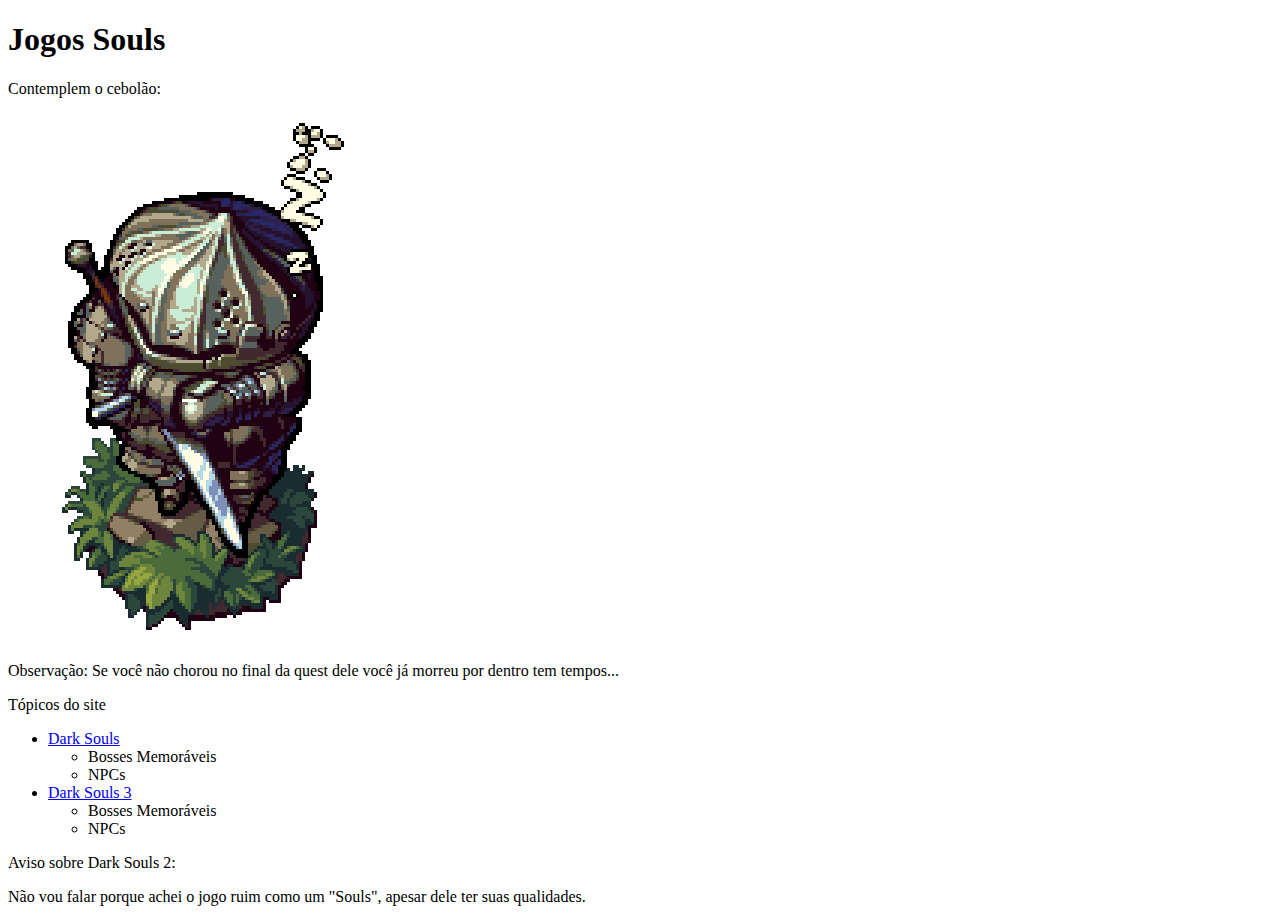
==== src/index.html @ cd0a4a97 "fpagina sobre dark souls 1 finalizada" ====
<!DOCTYPE html>
<html lang="pt-br">
<head>
    <meta charset="UTF-8">
    <meta http-equiv="X-UA-Compatible" content="IE=edge">
    <meta name="viewport" content="width=device-width, initial-scale=1.0">
    <link rel="shortcut icon" href="../imagens/favicon/marca_da_maldicao.png" type="image/x-icon">
    <title>Franquia Souls</title>
</head>
<body>
    <h1>Jogos Souls</h1>
    <p>Contemplem o cebolão:</p>
    <img src="../imagens/55c2bfb17c996cf7c36e41ed74f8a29bf5d9955er1-384-528_hq.gif" alt="cebolao_cavaleiro">
    <p>Observação: Se você não chorou no final da quest dele você já morreu por dentro tem tempos...</p>
    <p>Tópicos do site</p>
    <ul>
        <li> <a href="../pages/pagedarksouls.html" rel="next" target="_self"> Dark Souls </a></li>        
        <ul>
            <li>Bosses Memoráveis</li>
            <li>NPCs</li>            
        </ul>
        <li><a href="../pages/pagedarksouls3.html">Dark Souls 3</a> </li>
        <ul>
            <li>Bosses Memoráveis</li>
            <li>NPCs</li>
        </ul>
    </ul>
    <p>Aviso sobre Dark Souls 2: <br></p>
    <p>Não vou falar porque achei o jogo ruim como um "Souls", apesar dele ter suas qualidades.</p>
</body>
</html>
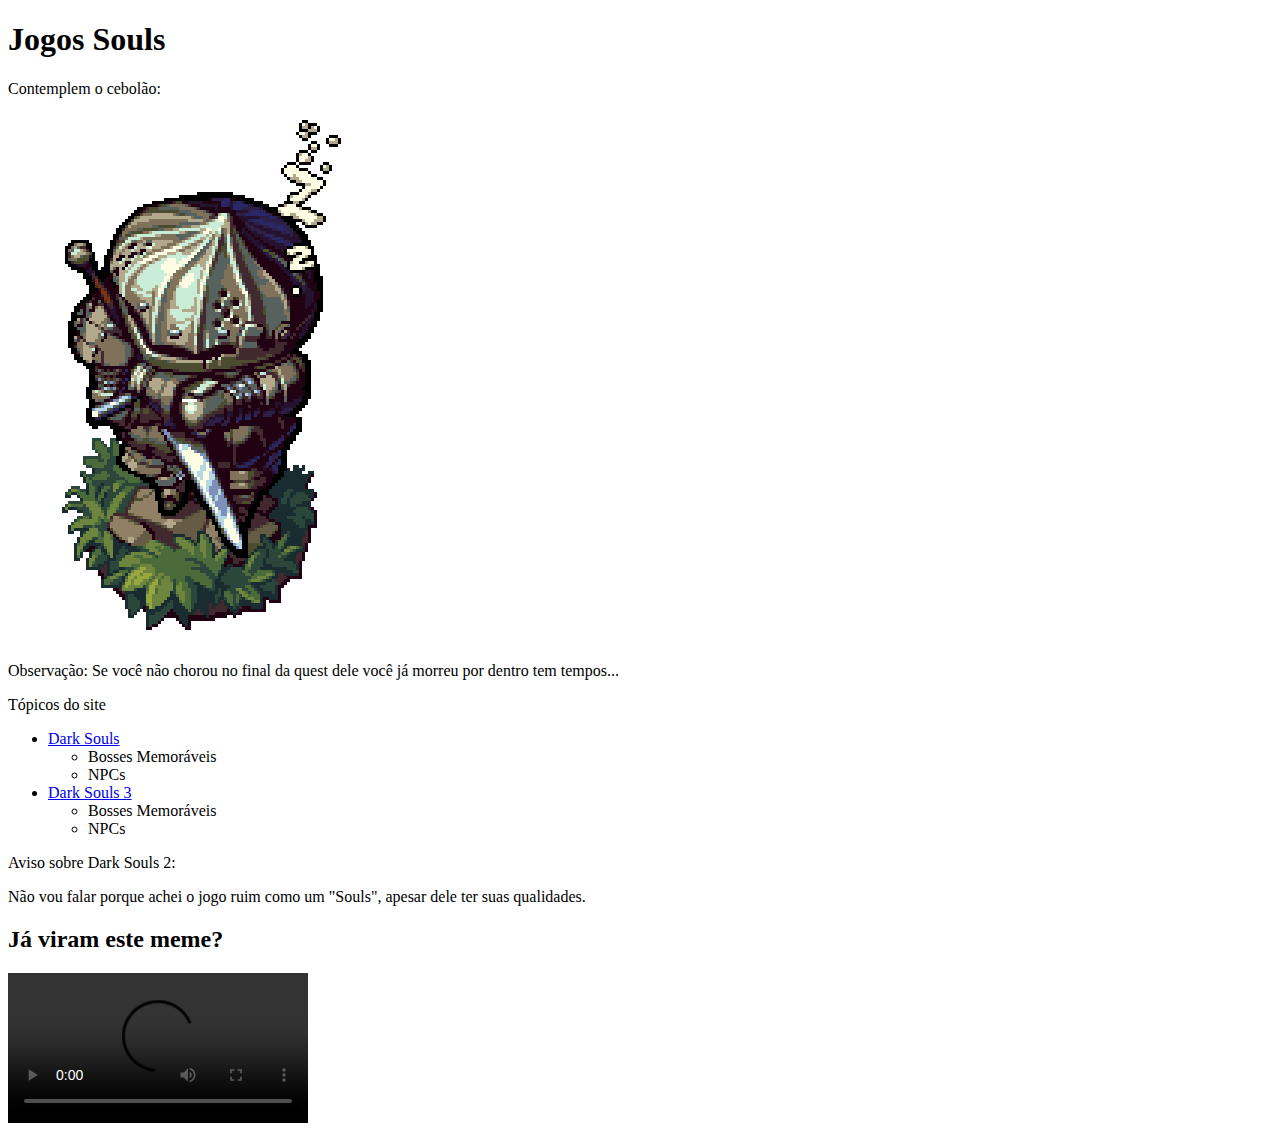
==== commit 16d9dc66: "botei um meme só pra testar colocar vídeo em site" ====
--- a/src/index.html
+++ b/src/index.html
@@ -27,5 +27,13 @@
     </ul>
     <p>Aviso sobre Dark Souls 2: <br></p>
     <p>Não vou falar porque achei o jogo ruim como um "Souls", apesar dele ter suas qualidades.</p>
+
+    <h2>Já viram este meme?</h2>
+    <video  controls>
+        <source src="../video/Attention All Dark Souls Fans.m4v" type="video/mp4">
+        <source src="../video/Attention all Dark Souls Fans.mp4" type="video/mp4">
+        <source src="../video/Attention All Dark Souls Fans.webm" type="video/webm">
+        <p>Infelizmente seu navegador não compatibilidade com a reprodução de vídeos.</p>
+    </video>
 </body>
 </html>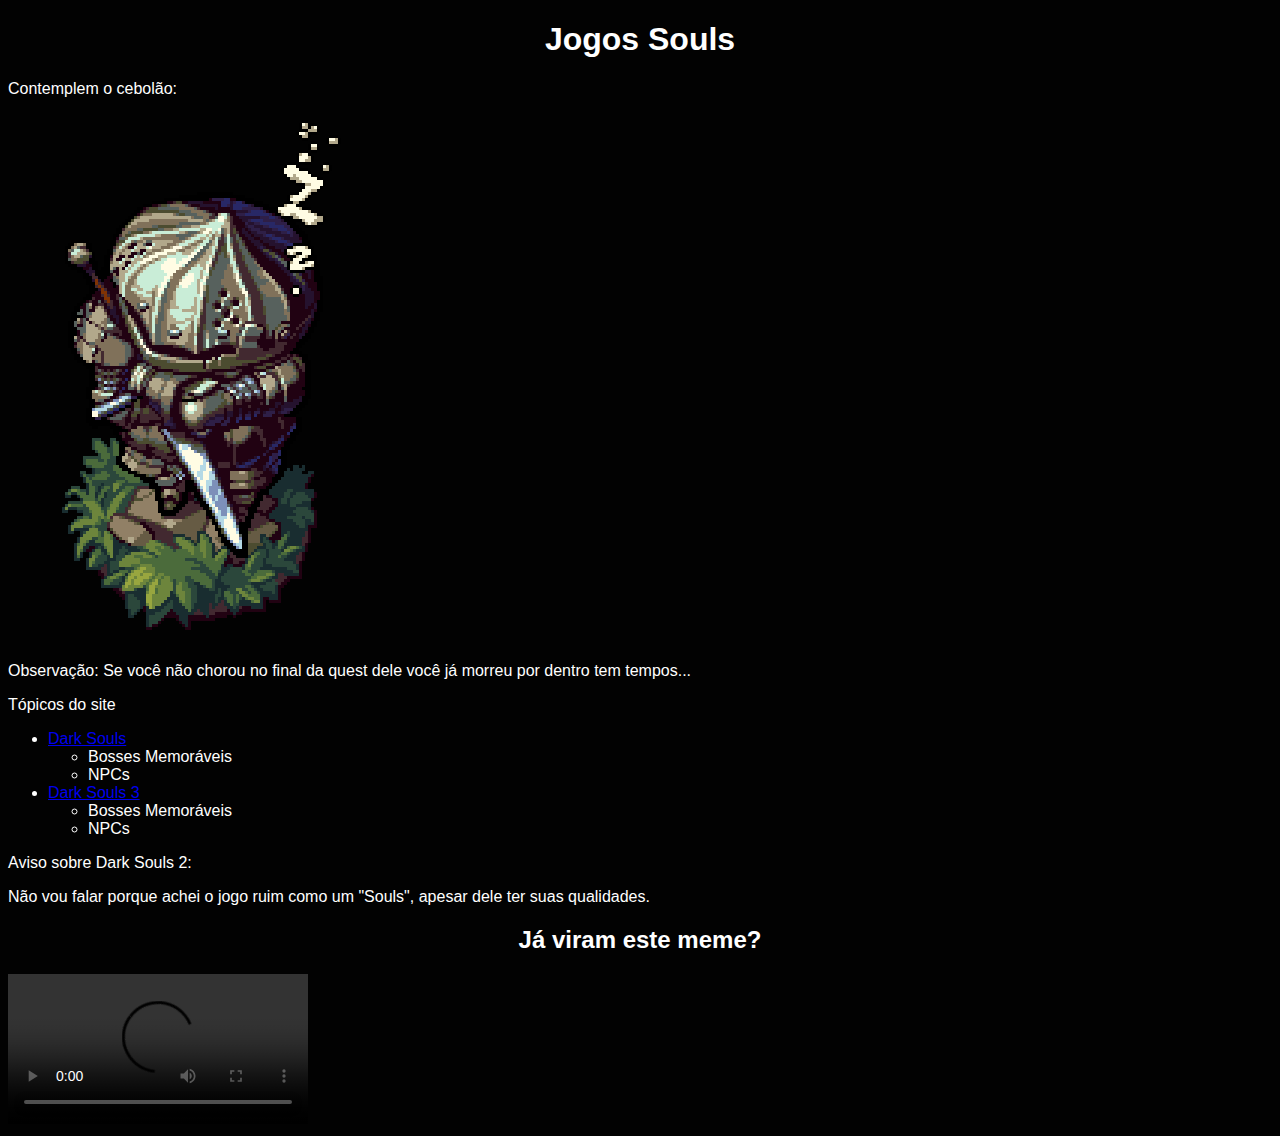
==== commit dce048c4: "Implementei o pouco de CSS que aprendi" ====
--- a/src/index.html
+++ b/src/index.html
@@ -6,6 +6,7 @@
     <meta name="viewport" content="width=device-width, initial-scale=1.0">
     <link rel="shortcut icon" href="../imagens/favicon/marca_da_maldicao.png" type="image/x-icon">
     <title>Franquia Souls</title>
+    <link rel="stylesheet" href="style.css">
 </head>
 <body>
     <h1>Jogos Souls</h1>
--- a/src/style.css
+++ b/src/style.css
@@ -0,0 +1,26 @@
+@charset "UTF-8";
+
+body{
+    background-color:rgb(2, 2, 2);
+    font-family: "Helvetica Neue",Helvetica,Arial;
+    font-size: 16px;
+}
+h1{
+    color:white;
+    text-align: center;
+}
+li{
+    color:white;
+}
+h2{
+    color:white;
+    text-align: center;
+}
+h3{
+    color:white;
+    text-align: center;
+}
+p{
+    color:white;
+    text-align: justify;
+}
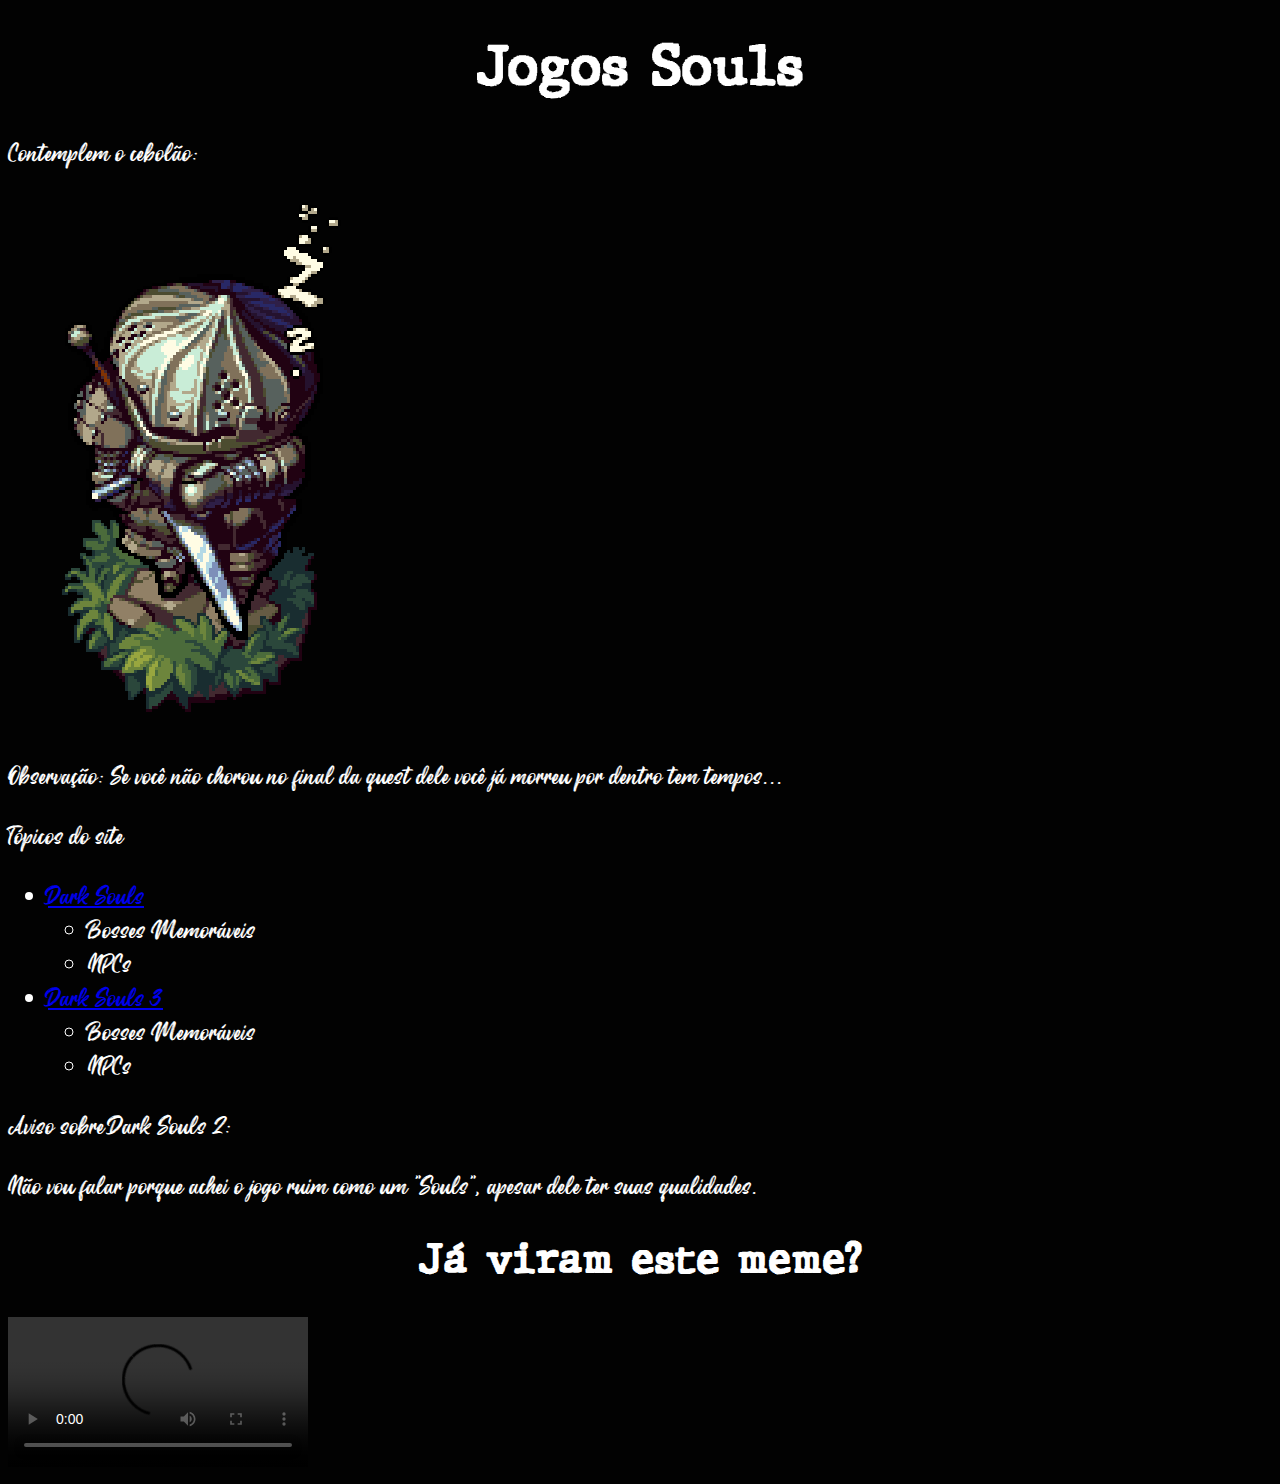
==== commit 6ce60bea: "Alterando as fontes" ====
--- a/src/index.html
+++ b/src/index.html
@@ -7,6 +7,7 @@
     <link rel="shortcut icon" href="../imagens/favicon/marca_da_maldicao.png" type="image/x-icon">
     <title>Franquia Souls</title>
     <link rel="stylesheet" href="style.css">
+   
 </head>
 <body>
     <h1>Jogos Souls</h1>
--- a/src/style.css
+++ b/src/style.css
@@ -2,12 +2,13 @@
 
 body{
     background-color:rgb(2, 2, 2);
-    font-family: "Helvetica Neue",Helvetica,Arial;
-    font-size: 16px;
+    font-family: 'hallies';
+    font-size: 26px;
 }
 h1{
     color:white;
     text-align: center;
+    font-family: 'typewriter';
 }
 li{
     color:white;
@@ -15,12 +16,29 @@
 h2{
     color:white;
     text-align: center;
+    font-family: 'typewriter';
 }
 h3{
     color:white;
     text-align: center;
+    font-family: 'typewriter';
 }
 p{
     color:white;
     text-align: justify;
 }
+img {    
+    align-self: center;
+}
+@font-face {
+    font-family: 'typewriter';
+    src: url(../fontes/JMH\ Typewriter-Black.otf) format('opentype');
+    font-weight: normal;
+    font-style: normal;
+}
+@font-face {
+    font-family: 'hallies';
+    src: url(../fontes/Hallies.otf) format('opentype');
+    font-weight: normal;
+    font-style: normal;
+}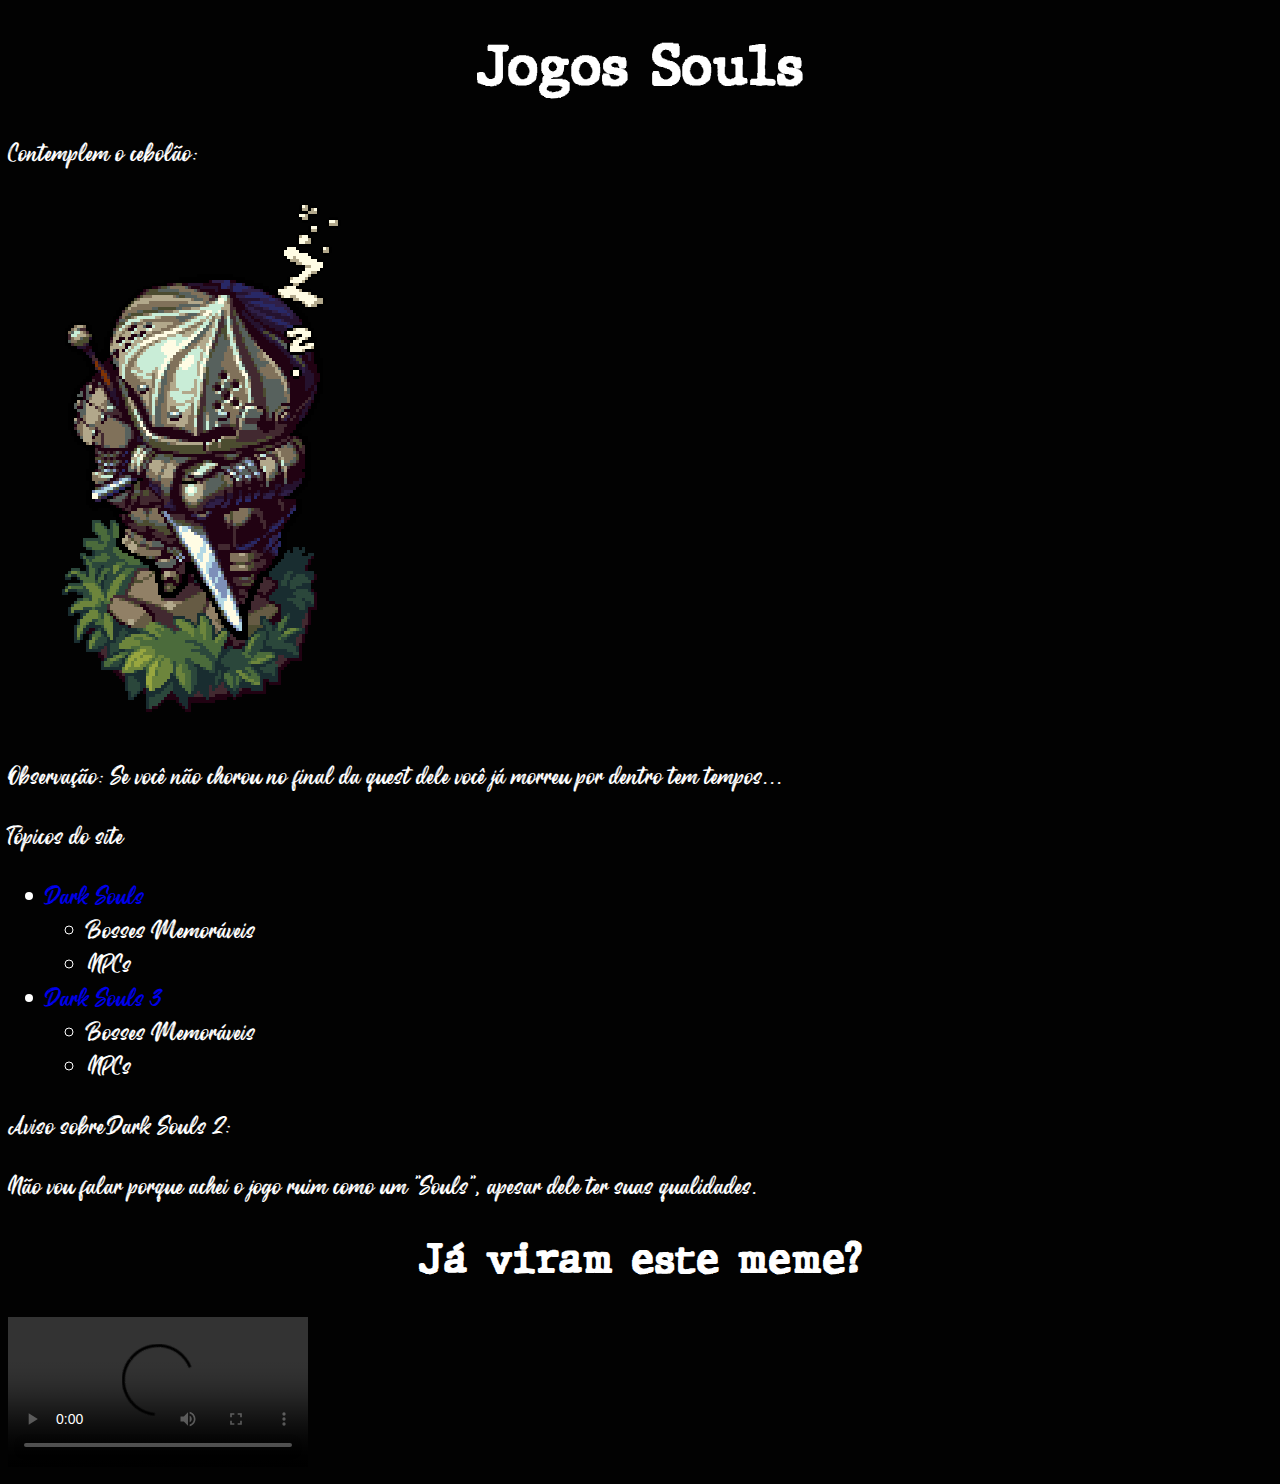
==== commit 3ba92503: "Aprendendo noções de organização de um site" ====
--- a/src/index.html
+++ b/src/index.html
@@ -6,12 +6,14 @@
     <meta name="viewport" content="width=device-width, initial-scale=1.0">
     <link rel="shortcut icon" href="../imagens/favicon/marca_da_maldicao.png" type="image/x-icon">
     <title>Franquia Souls</title>
-    <link rel="stylesheet" href="style.css">
-   
+    <link rel="stylesheet" href="style.css">   
 </head>
 <body>
-    <h1>Jogos Souls</h1>
-    <p>Contemplem o cebolão:</p>
+    <header>
+        <h1>Jogos Souls</h1>
+    </header>
+    <main>
+        <p>Contemplem o cebolão:</p>
     <img src="../imagens/55c2bfb17c996cf7c36e41ed74f8a29bf5d9955er1-384-528_hq.gif" alt="cebolao_cavaleiro">
     <p>Observação: Se você não chorou no final da quest dele você já morreu por dentro tem tempos...</p>
     <p>Tópicos do site</p>
@@ -37,5 +39,6 @@
         <source src="../video/Attention All Dark Souls Fans.webm" type="video/webm">
         <p>Infelizmente seu navegador não compatibilidade com a reprodução de vídeos.</p>
     </video>
+    </main>   
 </body>
 </html>--- a/src/style.css
+++ b/src/style.css
@@ -13,6 +13,18 @@
 li{
     color:white;
 }
+li > a {
+    text-decoration: none;
+}
+a:visited {
+    color: white;
+}
+a:hover {
+    color: blueviolet;
+}
+a {
+    text-decoration: none;
+}
 h2{
     color:white;
     text-align: center;
@@ -27,9 +39,6 @@
     color:white;
     text-align: justify;
 }
-img {    
-    align-self: center;
-}
 @font-face {
     font-family: 'typewriter';
     src: url(../fontes/JMH\ Typewriter-Black.otf) format('opentype');
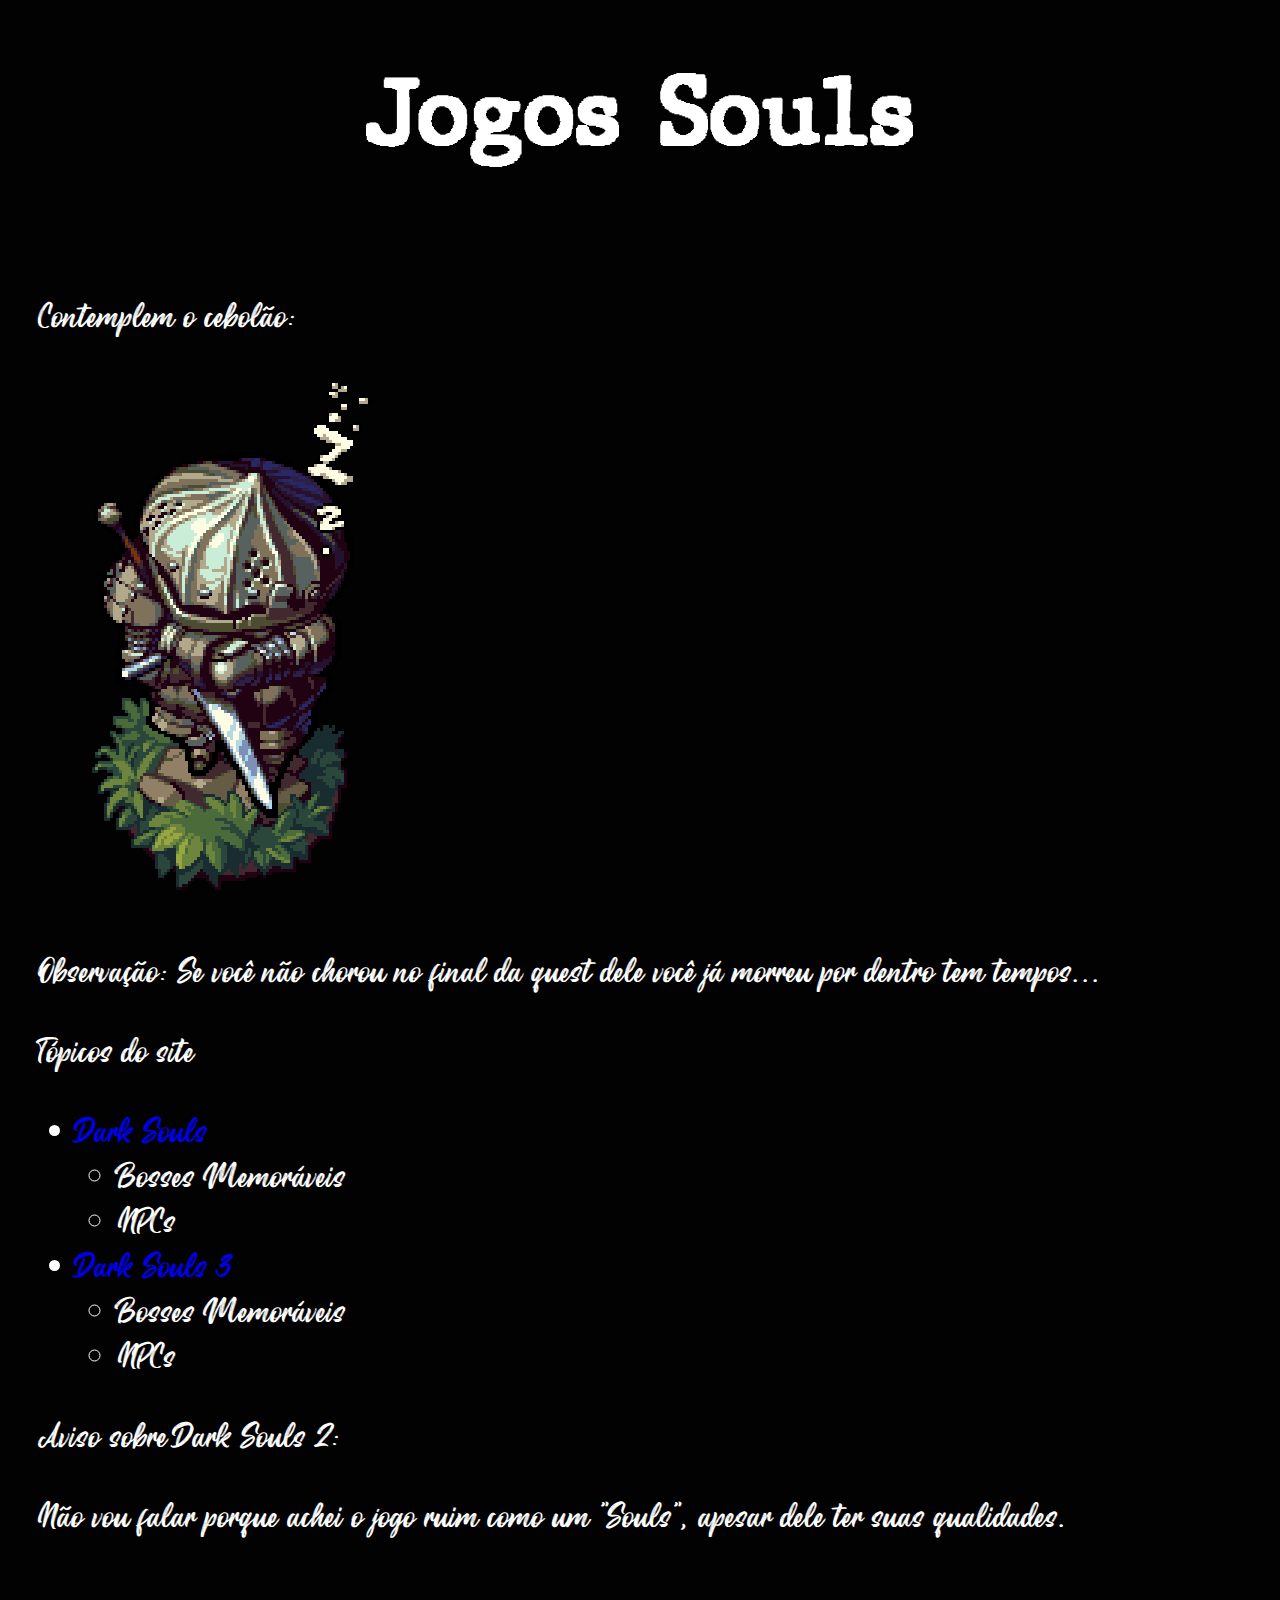
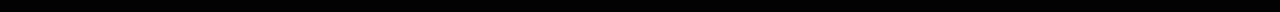
==== commit 45f70eba: "pequenas refatorações para aumentar a responsividade" ====
--- a/src/index.html
+++ b/src/index.html
@@ -6,17 +6,34 @@
     <meta name="viewport" content="width=device-width, initial-scale=1.0">
     <link rel="shortcut icon" href="../imagens/favicon/marca_da_maldicao.png" type="image/x-icon">
     <title>Franquia Souls</title>
-    <link rel="stylesheet" href="style.css">   
+    <link rel="stylesheet" href="style.css">    
 </head>
 <body>
+
     <header>
+
         <h1>Jogos Souls</h1>
+
     </header>
+
     <main>
+
         <p>Contemplem o cebolão:</p>
-    <img src="../imagens/55c2bfb17c996cf7c36e41ed74f8a29bf5d9955er1-384-528_hq.gif" alt="cebolao_cavaleiro">
+
+        <div>
+
+            <picture>
+                <source media="(max-width: 300px)" srcset="../imagens/cebola-p.gif">
+                <source media="(max-width: 370px)" srcset="../imagens/cebola-m.gif">
+                <img src="../imagens/cebola-g.gif" alt="cebolao_cavaleiro" id="cebolao">
+            </picture>
+
+        </div>    
+
     <p>Observação: Se você não chorou no final da quest dele você já morreu por dentro tem tempos...</p>
+
     <p>Tópicos do site</p>
+
     <ul>
         <li> <a href="../pages/pagedarksouls.html" rel="next" target="_self"> Dark Souls </a></li>        
         <ul>
@@ -29,16 +46,10 @@
             <li>NPCs</li>
         </ul>
     </ul>
+
     <p>Aviso sobre Dark Souls 2: <br></p>
+
     <p>Não vou falar porque achei o jogo ruim como um "Souls", apesar dele ter suas qualidades.</p>
-
-    <h2>Já viram este meme?</h2>
-    <video  controls>
-        <source src="../video/Attention All Dark Souls Fans.m4v" type="video/mp4">
-        <source src="../video/Attention all Dark Souls Fans.mp4" type="video/mp4">
-        <source src="../video/Attention All Dark Souls Fans.webm" type="video/webm">
-        <p>Infelizmente seu navegador não compatibilidade com a reprodução de vídeos.</p>
-    </video>
     </main>   
 </body>
 </html>--- a/src/style.css
+++ b/src/style.css
@@ -1,14 +1,44 @@
 @charset "UTF-8";
+
+@font-face {
+    font-family: 'typewriter';
+    src: url(../fontes/JMH\ Typewriter-Black.otf) format('opentype');
+    font-weight: normal;
+    font-style: normal;
+}
+@font-face {
+    font-family: 'hallies';
+    src: url(../fontes/Hallies.otf) format('opentype');
+    font-weight: normal;
+    font-style: normal;
+}
+
+header > h1 {
+    text-align: center;
+}
+
+main {
+    min-width: 250px;
+    max-width: 1500px;
+    margin: auto;
+    padding: 30px;
+}
+
+p{
+    color:white;
+    text-align: justify;
+}
 
 body{
     background-color:rgb(2, 2, 2);
     font-family: 'hallies';
-    font-size: 26px;
+    font-size: 35px;
 }
 h1{
     color:white;
     text-align: center;
     font-family: 'typewriter';
+    font-size: 2.5em;
 }
 li{
     color:white;
@@ -35,19 +65,4 @@
     text-align: center;
     font-family: 'typewriter';
 }
-p{
-    color:white;
-    text-align: justify;
-}
-@font-face {
-    font-family: 'typewriter';
-    src: url(../fontes/JMH\ Typewriter-Black.otf) format('opentype');
-    font-weight: normal;
-    font-style: normal;
-}
-@font-face {
-    font-family: 'hallies';
-    src: url(../fontes/Hallies.otf) format('opentype');
-    font-weight: normal;
-    font-style: normal;
-}+
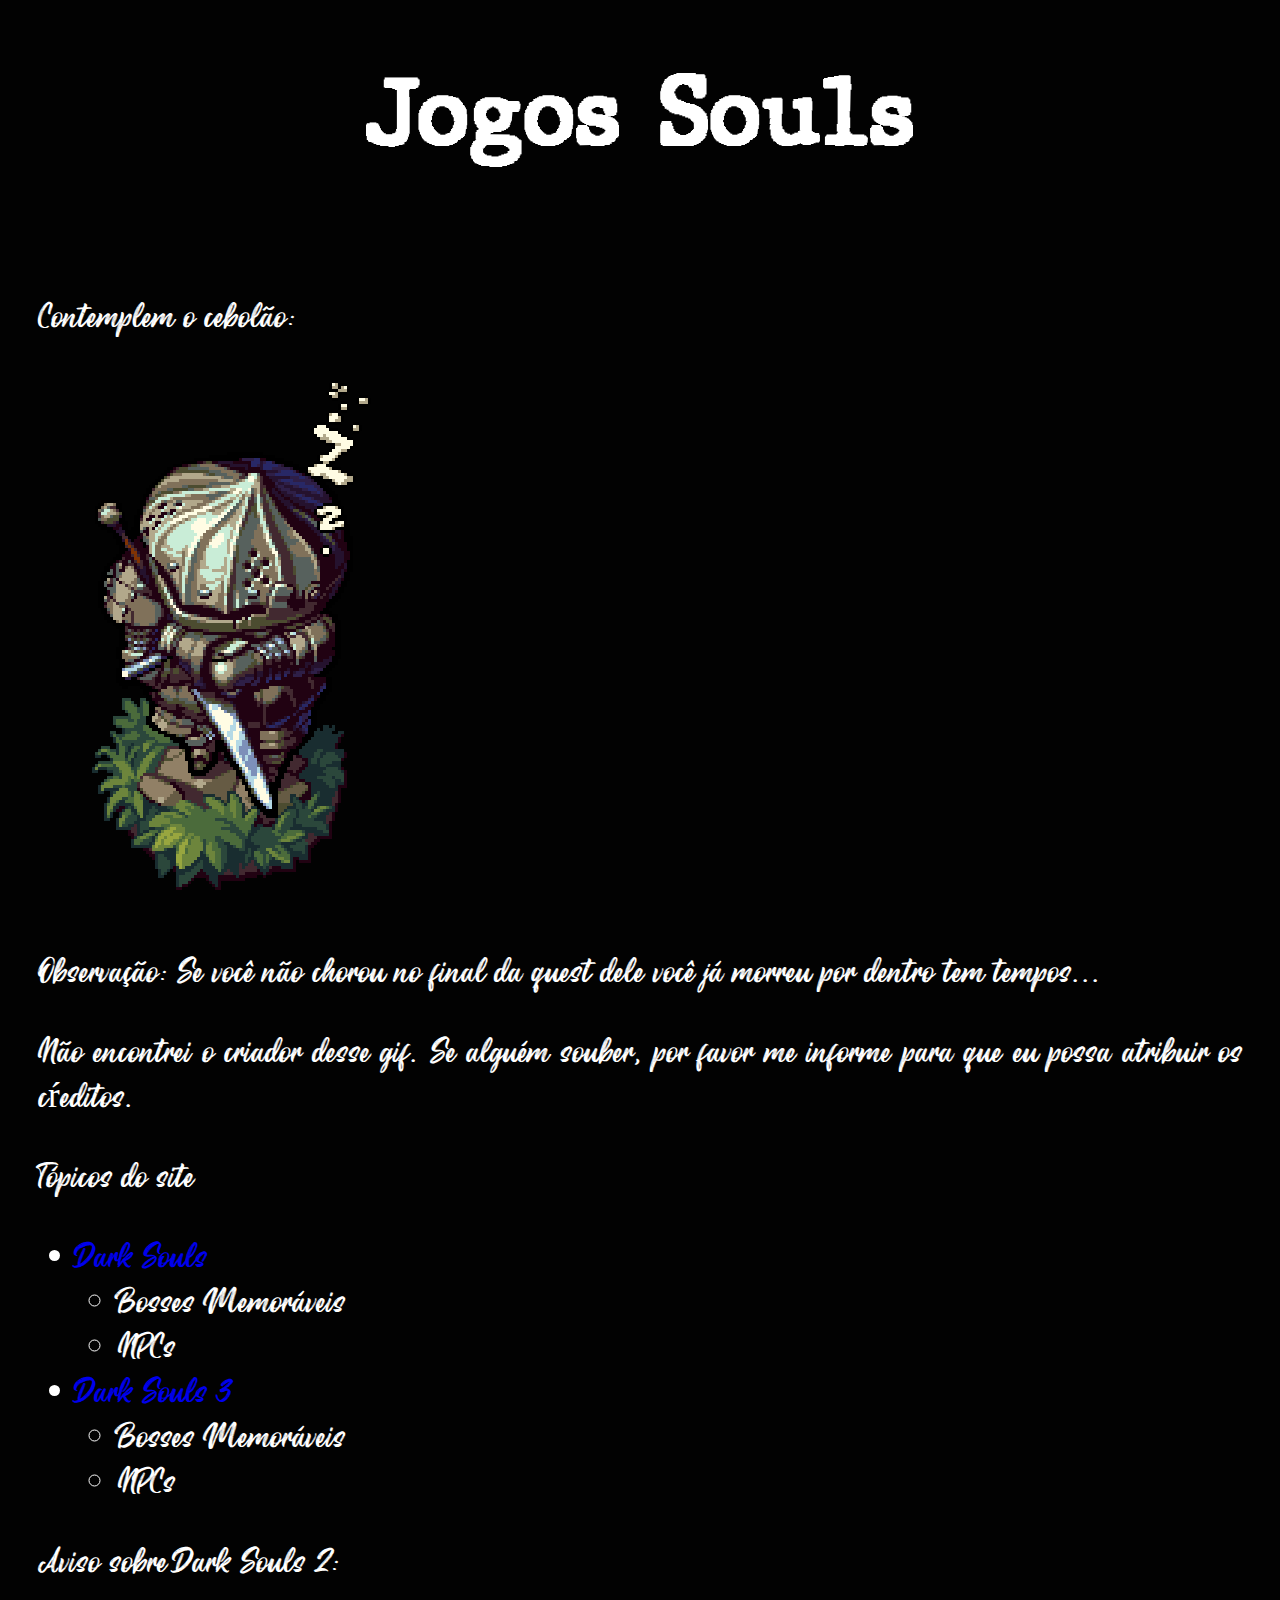
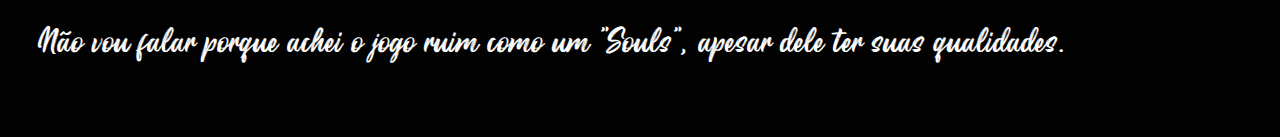
==== commit 11ed6605: "Parte 1 da refatoração da página sobre dark souls 1" ====
--- a/src/index.html
+++ b/src/index.html
@@ -25,12 +25,13 @@
             <picture>
                 <source media="(max-width: 300px)" srcset="../imagens/cebola-p.gif">
                 <source media="(max-width: 370px)" srcset="../imagens/cebola-m.gif">
-                <img src="../imagens/cebola-g.gif" alt="cebolao_cavaleiro" id="cebolao">
+                <img src="../imagens/cebola-g.gif" alt="cebolao_cavaleiro">
             </picture>
 
         </div>    
 
     <p>Observação: Se você não chorou no final da quest dele você já morreu por dentro tem tempos...</p>
+    <p>Não encontrei o criador desse gif. Se alguém souber, por favor me informe para que eu possa atribuir os cŕeditos.</p>
 
     <p>Tópicos do site</p>
 
